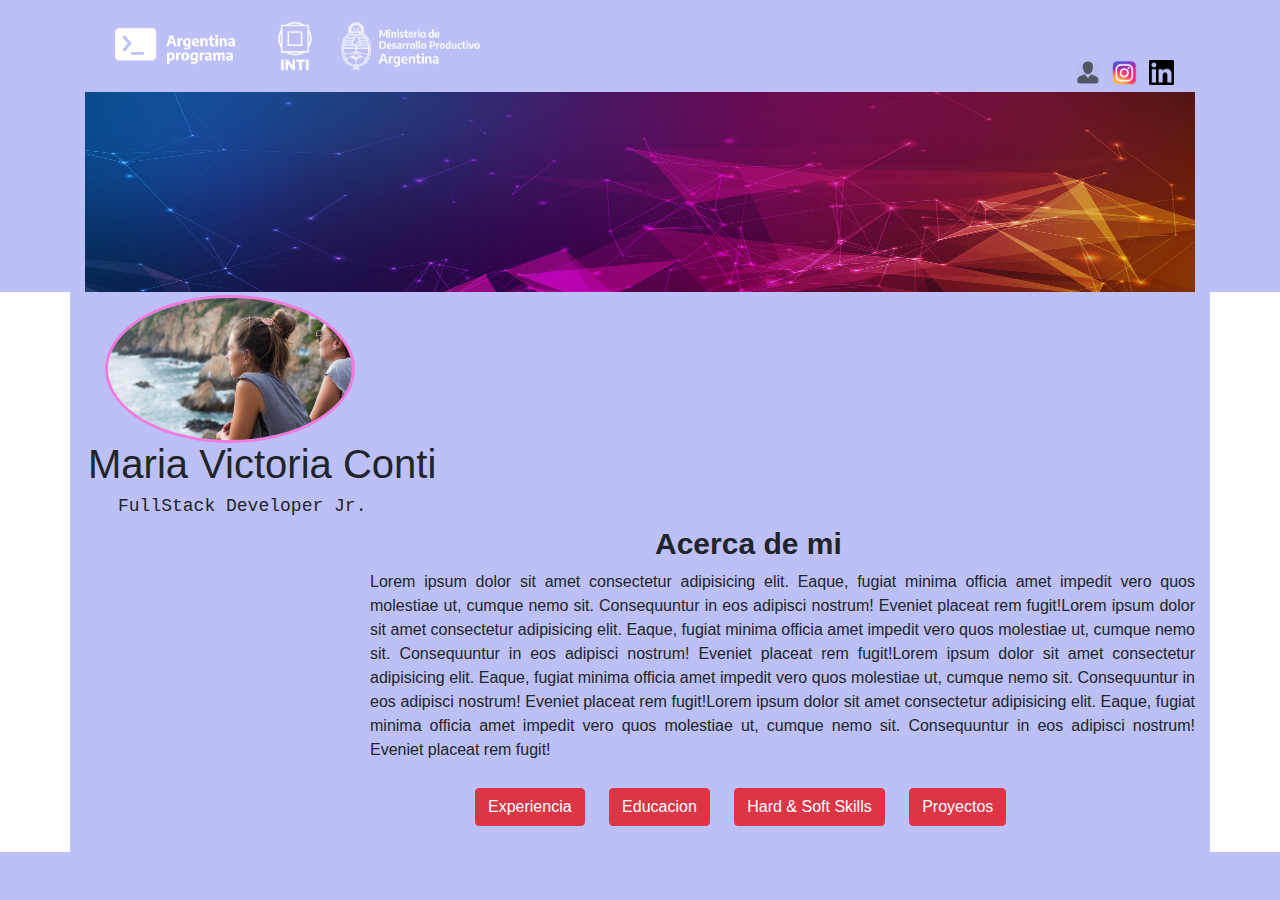
==== index.html @ 43889b13 "modifique CSS de foto de perfil" ====
<!DOCTYPE html>
<html lang="en">
<head>
    <meta charset="UTF-8">
    <meta http-equiv="X-UA-Compatible" content="IE=edge">
    <meta name="viewport" content="width=device-width, initial-scale=1.0">
    <title>Document</title>

    <!-- Links importados -->  
    <link rel="stylesheet" href="CSS/CSSstyle.css" rel="stylesheet">
    <link rel="stylesheet" href="https://cdn.jsdelivr.net/npm/bootstrap@4.6.1/dist/css/bootstrap.min.css">

</head>

<header>
<div class="container">
    <div class="col-12">
   
     <img src="imagenes/logo argprpgrama.png" alt="LogoArgPrograma" class="logo-1">

     <img src="imagenes/LogosInti.png" alt="Logo Inti" class="logo-2">
    
            <a href="https://www.linkedin.com/in/maria-victoria-conti-rrhh/"><img src="imagenes/logolinkedin.png" alt="Linkedin" class="imgLinkedin"></a></li>
             <a href="https://www.instagram.com/mariavictoriaconti/"><img src="imagenes/insta.png" alt="Intagram" class="imgInsta"></a></li>
             <a href="#"><img src="imagenes/login8.png" alt="Login" class="imgLogin"></a></li>
        
    </div>

    <div >
       <img class="img-banner" src="imagenes/banner2.png" alt="banner">
    </div>
</div>
</header>

<body>
<div class="container" > 
    
    <img class="img-perfil" src="imagenes/mifoto.jpg"  alt="foto personal">
    <h1>Maria Victoria Conti</h1>
    <h2 class="subtitulo">FullStack Developer Jr.</h2>
    

    <div class="row">  
        <div class="col-sm-6 col-xl-6"></div>
        <div class="col-sm-6 col-xl-6"><h2 class="items"><strong>Acerca de mi</strong></h2></div>
    </div>

    <div class="row"> 
        <div class="col-sm-4 col-xl-3"></div>
        <div class="col-sm-8 col-xl-9"><p>Lorem ipsum dolor sit amet consectetur adipisicing elit. Eaque, fugiat minima officia amet impedit vero quos molestiae ut, cumque nemo sit. Consequuntur in eos adipisci nostrum! Eveniet placeat rem fugit!Lorem ipsum dolor sit amet consectetur adipisicing elit. Eaque, fugiat minima officia amet impedit vero quos molestiae ut, cumque nemo sit. Consequuntur in eos adipisci nostrum! Eveniet placeat rem fugit!Lorem ipsum dolor sit amet consectetur adipisicing elit. Eaque, fugiat minima officia amet impedit vero quos molestiae ut, cumque nemo sit. Consequuntur in eos adipisci nostrum! Eveniet placeat rem fugit!Lorem ipsum dolor sit amet consectetur adipisicing elit. Eaque, fugiat minima officia amet impedit vero quos molestiae ut, cumque nemo sit. Consequuntur in eos adipisci nostrum! Eveniet placeat rem fugit!</p></div>
    </div>

    <div class="row">
        <div class="col-sm-4 col-xl-4"></div>   
        <ul class="col-sm-8 col-xl-8"  >
        <li><a href="#"><button type="button" class="btn btn-danger">Experiencia</button></a></li>
        <li><a href="#"><button type="button" class="btn btn-danger">Educacion</button></a></li>
        <li><a href="#"><button type="button" class="btn btn-danger">Hard & Soft Skills</button></a></li>
        <li><a href="#"><button type="button" class="btn btn-danger">Proyectos</button></a></li>
    </ul>
    </div>

</div>

</body>
</html>
---- CSS/CSSstyle.css ----
*{background-color: rgb(188, 192, 247);}



.logo-1 {max-width: 150px; padding: 0;}

.logo-2 {max-width: 250px; padding: 10px;}

.imgLinkedin, .imgInsta, .imgLogin{width: 25px;  }

header a{  float: right; padding: 60px 6px 5px 6px;}

.img-banner {width: 100%; height: 200px;  }

.img-perfil{width: 250px; border-style: solid; border-color: rgb(243, 122, 223); border-radius: 100%; position: relative; left: 20px; top: 3px}

h1 {font-family: Impact, Haettenschweiler, 'Arial Narrow Bold', sans-serif; font-size: 45px; margin: 5px 0px 0px 3px;}

.subtitulo {font-family: 'Courier New', monospace; font-size: 18px; padding-left: 33px; }



h2.items {font-size: 30px; font-family: 'Gill Sans', 'Gill Sans MT', Calibri, 'Trebuchet MS', sans-serif;}

p {font-family: 'Gill Sans', 'Gill Sans MT', Calibri, 'Trebuchet MS', sans-serif; font-size: medium; text-align: justify;}

.ul{ list-style-type: none; align-items: center; padding: 0px 5px 0px 30px; margin-bottom: 0px; margin-left: 40px; }

li{display: inline-block; padding: 10px; }
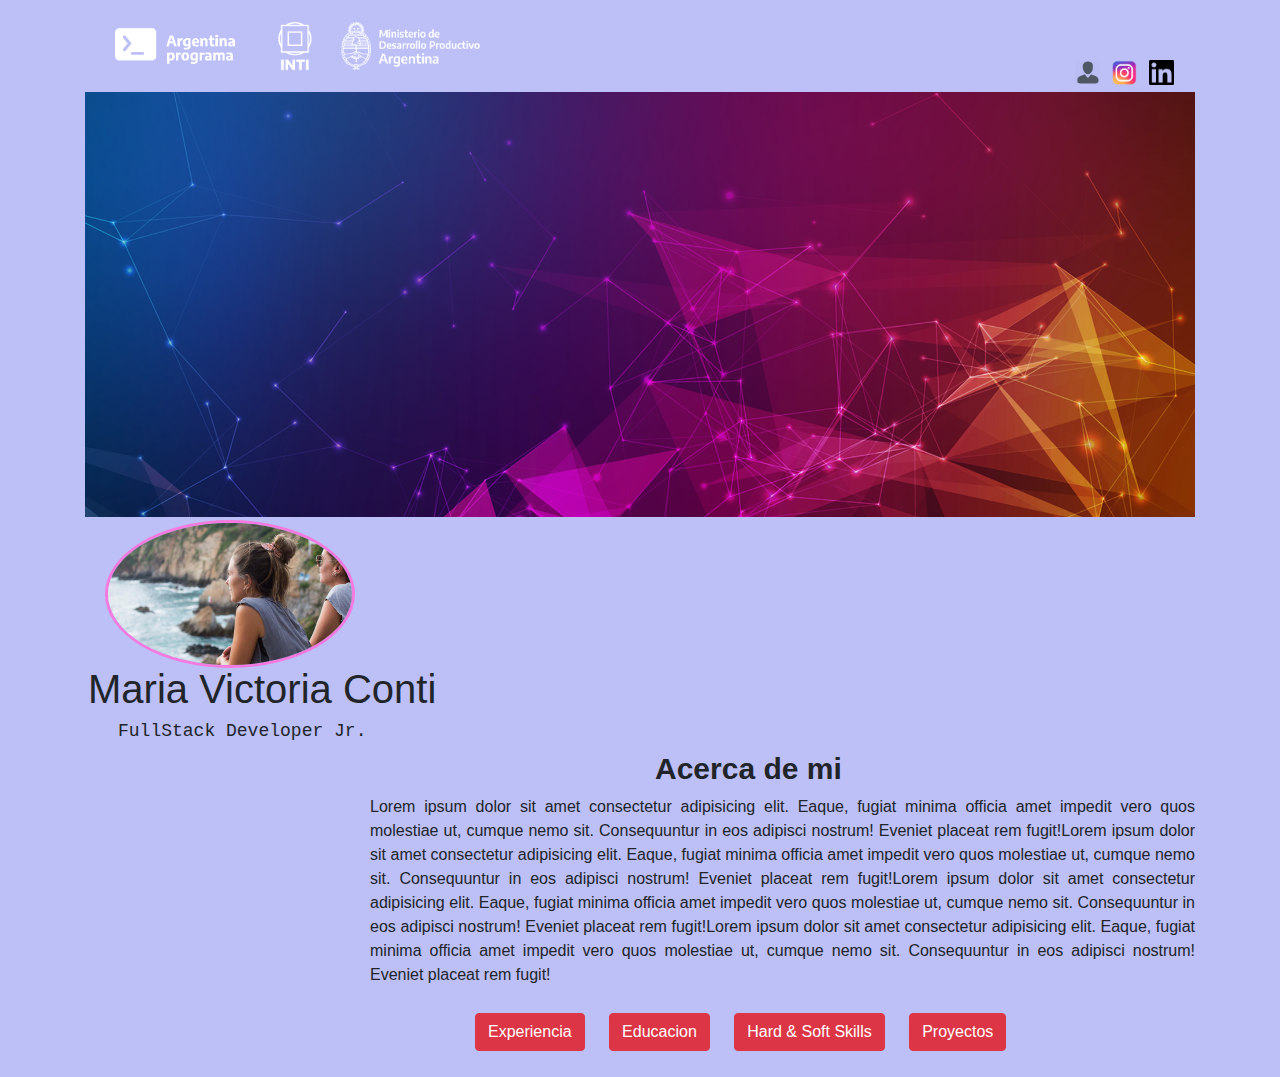
==== commit d446d377: "Modificando foto banner" ====
--- a/index.html
+++ b/index.html
@@ -32,8 +32,8 @@
 </div>
 </header>
 
-<body>
-<div class="container" > 
+<body style="background-color:rgb(188, 192, 247) ;">
+<div class="container"> 
     
     <img class="img-perfil" src="imagenes/mifoto.jpg"  alt="foto personal">
     <h1>Maria Victoria Conti</h1>
--- a/CSS/CSSstyle.css
+++ b/CSS/CSSstyle.css
@@ -10,15 +10,13 @@
 
 header a{  float: right; padding: 60px 6px 5px 6px;}
 
-.img-banner {width: 100%; height: 200px;  }
+.img-banner {height: 100%; width: 100%;  }
 
 .img-perfil{width: 250px; border-style: solid; border-color: rgb(243, 122, 223); border-radius: 100%; position: relative; left: 20px; top: 3px}
 
 h1 {font-family: Impact, Haettenschweiler, 'Arial Narrow Bold', sans-serif; font-size: 45px; margin: 5px 0px 0px 3px;}
 
 .subtitulo {font-family: 'Courier New', monospace; font-size: 18px; padding-left: 33px; }
-
-
 
 h2.items {font-size: 30px; font-family: 'Gill Sans', 'Gill Sans MT', Calibri, 'Trebuchet MS', sans-serif;}
 
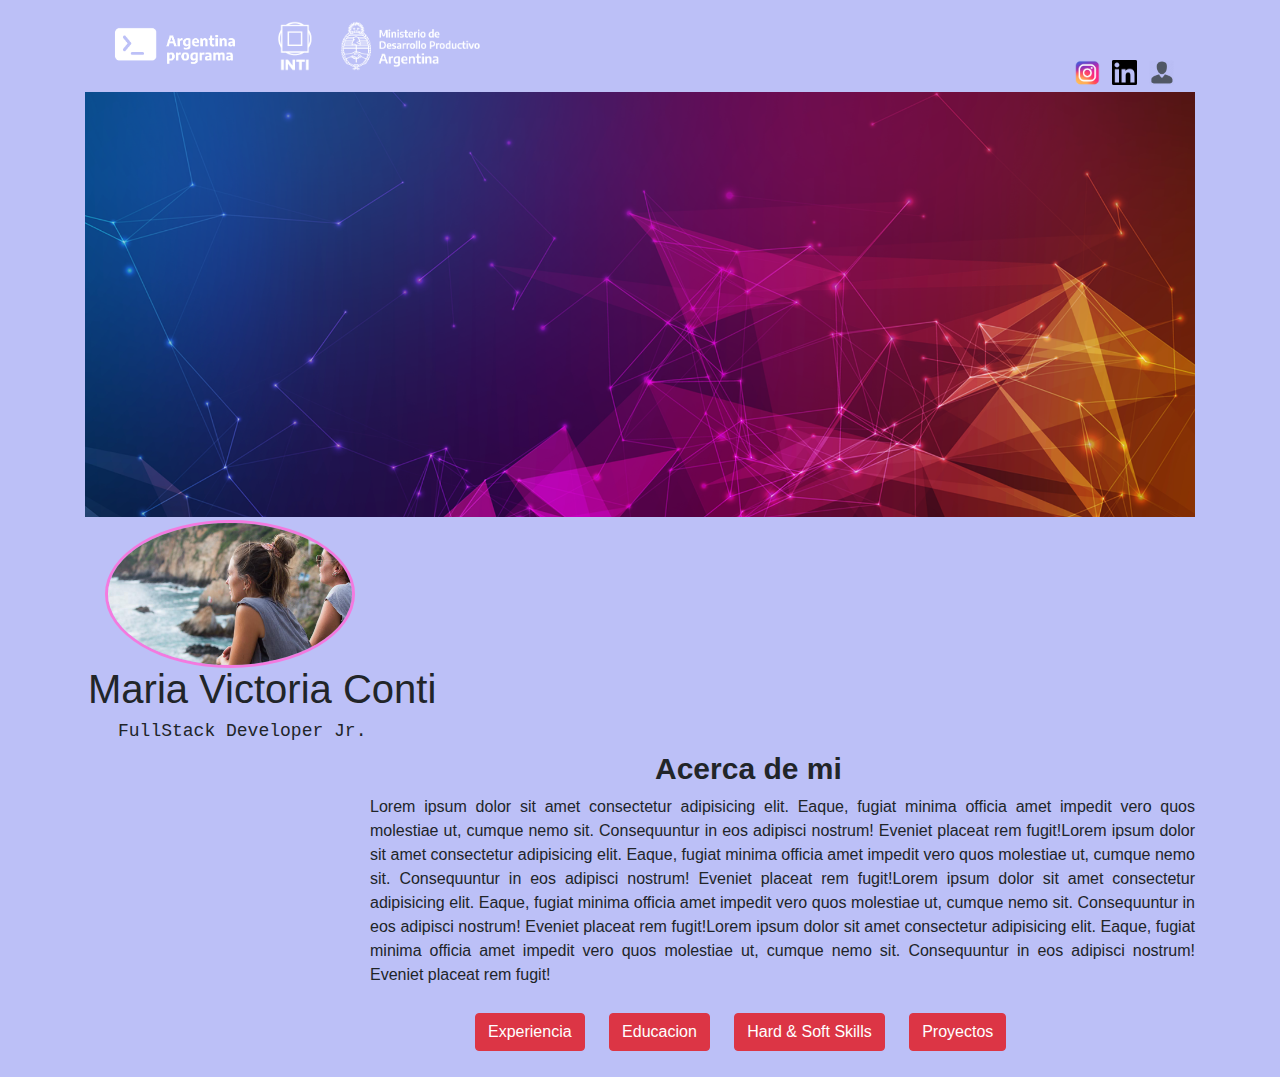
==== commit 4cd63707: "Modificando boton login" ====
--- a/index.html
+++ b/index.html
@@ -19,10 +19,10 @@
      <img src="imagenes/logo argprpgrama.png" alt="LogoArgPrograma" class="logo-1">
 
      <img src="imagenes/LogosInti.png" alt="Logo Inti" class="logo-2">
-    
+     <a href="#"><img src="imagenes/login8.png" alt="Login" class="imgLogin"></a></li>
             <a href="https://www.linkedin.com/in/maria-victoria-conti-rrhh/"><img src="imagenes/logolinkedin.png" alt="Linkedin" class="imgLinkedin"></a></li>
              <a href="https://www.instagram.com/mariavictoriaconti/"><img src="imagenes/insta.png" alt="Intagram" class="imgInsta"></a></li>
-             <a href="#"><img src="imagenes/login8.png" alt="Login" class="imgLogin"></a></li>
+             
         
     </div>
 
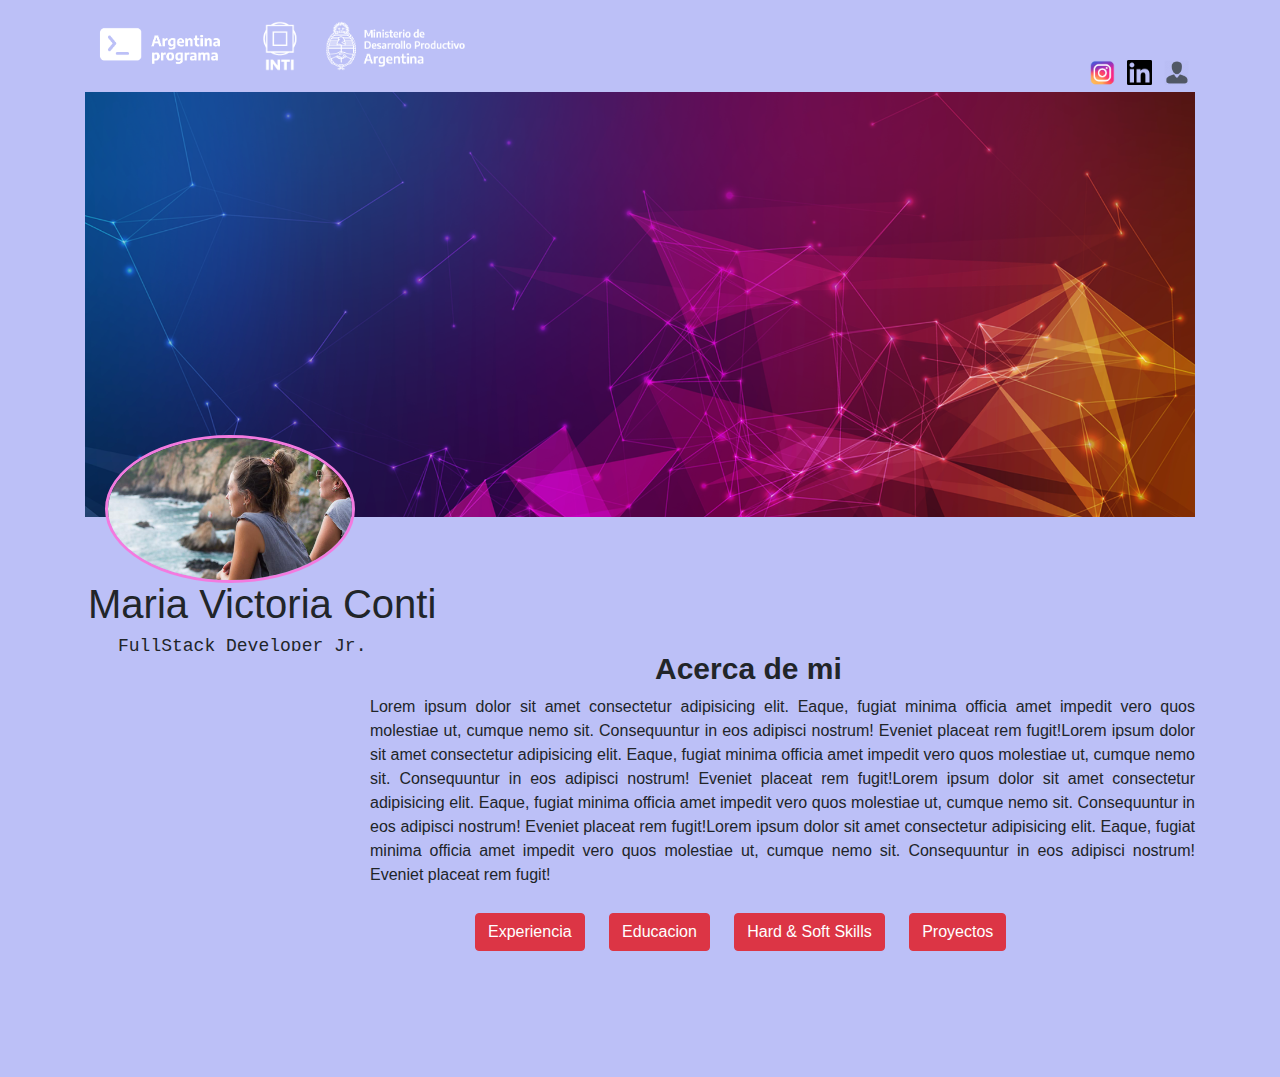
==== commit 4b4bb406: "Agregando algunos divs/comentarios y estilo a index.html" ====
--- a/index.html
+++ b/index.html
@@ -6,61 +6,70 @@
     <meta name="viewport" content="width=device-width, initial-scale=1.0">
     <title>Document</title>
 
-    <!-- Links importados -->  
+<!-- Links importados -->  
     <link rel="stylesheet" href="CSS/CSSstyle.css" rel="stylesheet">
     <link rel="stylesheet" href="https://cdn.jsdelivr.net/npm/bootstrap@4.6.1/dist/css/bootstrap.min.css">
+</head>
 
-</head>
 
 <header>
 <div class="container">
-    <div class="col-12">
-   
-     <img src="imagenes/logo argprpgrama.png" alt="LogoArgPrograma" class="logo-1">
-
-     <img src="imagenes/LogosInti.png" alt="Logo Inti" class="logo-2">
-     <a href="#"><img src="imagenes/login8.png" alt="Login" class="imgLogin"></a></li>
-            <a href="https://www.linkedin.com/in/maria-victoria-conti-rrhh/"><img src="imagenes/logolinkedin.png" alt="Linkedin" class="imgLinkedin"></a></li>
-             <a href="https://www.instagram.com/mariavictoriaconti/"><img src="imagenes/insta.png" alt="Intagram" class="imgInsta"></a></li>
-             
-        
+    <div class="row">
+<!-- Logos Argentina Programa -->
+        <div class="col-sm-8 col-xl-8">
+         <img src="imagenes/logo argprpgrama.png" alt="LogoArgPrograma" class="logo-1">
+         <img src="imagenes/LogosInti.png" alt="Logo Inti" class="logo-2">
+        </div>
+<!-- Botones Redes Sociales y Login -->
+        <div class="col-sm-4 col-xl-4">
+         <a href="#"><img src="imagenes/login8.png" alt="Login" class="imgLogin"></a></li>
+         <a href="https://www.linkedin.com/in/maria-victoria-conti-rrhh/"><img src="imagenes/logolinkedin.png" alt="Linkedin" class="imgLinkedin"></a></li>
+         <a href="https://www.instagram.com/mariavictoriaconti/"><img src="imagenes/insta.png" alt="Intagram" class="imgInsta"></a></li>
+        </div>
     </div>
 
+<!-- Banner -->
     <div >
-       <img class="img-banner" src="imagenes/banner2.png" alt="banner">
+         <img class="img-banner" src="imagenes/banner2.png" alt="banner">
     </div>
 </div>
 </header>
 
 <body style="background-color:rgb(188, 192, 247) ;">
 <div class="container"> 
-    
-    <img class="img-perfil" src="imagenes/mifoto.jpg"  alt="foto personal">
-    <h1>Maria Victoria Conti</h1>
-    <h2 class="subtitulo">FullStack Developer Jr.</h2>
-    
-
-    <div class="row">  
-        <div class="col-sm-6 col-xl-6"></div>
-        <div class="col-sm-6 col-xl-6"><h2 class="items"><strong>Acerca de mi</strong></h2></div>
+<!-- Bloque Foto Perfil - Nombre - Subtitulo-->
+    <div class="bloque-profile">
+         <img class="img-perfil" src="imagenes/mifoto.jpg"  alt="foto personal">
+         <h1>Maria Victoria Conti</h1>
+         <h2 class="subtitulo">FullStack Developer Jr.</h2>
     </div>
 
-    <div class="row"> 
-        <div class="col-sm-4 col-xl-3"></div>
-        <div class="col-sm-8 col-xl-9"><p>Lorem ipsum dolor sit amet consectetur adipisicing elit. Eaque, fugiat minima officia amet impedit vero quos molestiae ut, cumque nemo sit. Consequuntur in eos adipisci nostrum! Eveniet placeat rem fugit!Lorem ipsum dolor sit amet consectetur adipisicing elit. Eaque, fugiat minima officia amet impedit vero quos molestiae ut, cumque nemo sit. Consequuntur in eos adipisci nostrum! Eveniet placeat rem fugit!Lorem ipsum dolor sit amet consectetur adipisicing elit. Eaque, fugiat minima officia amet impedit vero quos molestiae ut, cumque nemo sit. Consequuntur in eos adipisci nostrum! Eveniet placeat rem fugit!Lorem ipsum dolor sit amet consectetur adipisicing elit. Eaque, fugiat minima officia amet impedit vero quos molestiae ut, cumque nemo sit. Consequuntur in eos adipisci nostrum! Eveniet placeat rem fugit!</p></div>
+  <div class="bloque-acercaDeMi">
+<!-- Div Acerca de mi -->
+    <div class="row">  
+         <div class="col-sm-6 col-xl-6"></div>
+         <div class="col-sm-6 col-xl-6"><h2 class="items"><strong>Acerca de mi</strong></h2></div>
     </div>
 
+<!-- Div Texto Acerca de mi.. -->
+    <div class="row"> 
+         <div class="col-sm-4 col-xl-3"></div>
+         <div class="col-sm-8 col-xl-9"><p>Lorem ipsum dolor sit amet consectetur adipisicing elit. Eaque, fugiat minima officia amet impedit vero quos molestiae ut, cumque nemo sit. Consequuntur in eos adipisci nostrum! Eveniet placeat rem fugit!Lorem ipsum dolor sit amet consectetur adipisicing elit. Eaque, fugiat minima officia amet impedit vero quos molestiae ut, cumque nemo sit. Consequuntur in eos adipisci nostrum! Eveniet placeat rem fugit!Lorem ipsum dolor sit amet consectetur adipisicing elit. Eaque, fugiat minima officia amet impedit vero quos molestiae ut, cumque nemo sit. Consequuntur in eos adipisci nostrum! Eveniet placeat rem fugit!Lorem ipsum dolor sit amet consectetur adipisicing elit. Eaque, fugiat minima officia amet impedit vero quos molestiae ut, cumque nemo sit. Consequuntur in eos adipisci nostrum! Eveniet placeat rem fugit!</p></div>
+    </div>
+
+<!-- Botones del final - otras secciones del portfolio -->    
+    <nav> 
     <div class="row">
         <div class="col-sm-4 col-xl-4"></div>   
         <ul class="col-sm-8 col-xl-8"  >
-        <li><a href="#"><button type="button" class="btn btn-danger">Experiencia</button></a></li>
-        <li><a href="#"><button type="button" class="btn btn-danger">Educacion</button></a></li>
-        <li><a href="#"><button type="button" class="btn btn-danger">Hard & Soft Skills</button></a></li>
-        <li><a href="#"><button type="button" class="btn btn-danger">Proyectos</button></a></li>
-    </ul>
+             <li><a href="Experiencia.html"><button type="button" class="btn btn-danger">Experiencia</button></a></li>
+             <li><a href="Educacion.html"><button type="button" class="btn btn-danger">Educacion</button></a></li>
+             <li><a href="Habilidades.html"><button type="button" class="btn btn-danger">Hard & Soft Skills</button></a></li>
+             <li><a href="Proyectos.html"><button type="button" class="btn btn-danger">Proyectos</button></a></li>
+        </ul>
     </div>
-
+    </nav>
+  </div>
 </div>
-
 </body>
 </html>--- a/CSS/CSSstyle.css
+++ b/CSS/CSSstyle.css
@@ -1,4 +1,4 @@
-*{background-color: rgb(188, 192, 247);}
+*{background-color: rgb(188, 192, 247); margin: 0px; padding: 0px;}
 
 
 
@@ -6,17 +6,21 @@
 
 .logo-2 {max-width: 250px; padding: 10px;}
 
-.imgLinkedin, .imgInsta, .imgLogin{width: 25px;  }
+.imgLinkedin, .imgInsta, .imgLogin{width: 25px;}
 
 header a{  float: right; padding: 60px 6px 5px 6px;}
 
-.img-banner {height: 100%; width: 100%;  }
+.img-banner {height: 100%; width: 100%;}
+
+.bloque-profile {position: relative;top:-85px; background: none;}
 
 .img-perfil{width: 250px; border-style: solid; border-color: rgb(243, 122, 223); border-radius: 100%; position: relative; left: 20px; top: 3px}
 
-h1 {font-family: Impact, Haettenschweiler, 'Arial Narrow Bold', sans-serif; font-size: 45px; margin: 5px 0px 0px 3px;}
+h1 {font-family: Impact, Haettenschweiler, 'Arial Narrow Bold', sans-serif; font-size: 45px; margin: 5px 0px 0px 3px; background: none;}
 
 .subtitulo {font-family: 'Courier New', monospace; font-size: 18px; padding-left: 33px; }
+
+.bloque-acercaDeMi {position: relative; top:-100px; }
 
 h2.items {font-size: 30px; font-family: 'Gill Sans', 'Gill Sans MT', Calibri, 'Trebuchet MS', sans-serif;}
 
@@ -24,4 +28,20 @@
 
 .ul{ list-style-type: none; align-items: center; padding: 0px 5px 0px 30px; margin-bottom: 0px; margin-left: 40px; }
 
-li{display: inline-block; padding: 10px; }+li{display: inline-block; padding: 10px; }
+
+.titulo1 {font-family: Verdana, Geneva, Tahoma, sans-serif; position: relative; top: -100px; left: 20px; background: none; color: rgb(255, 255, 255);}
+
+.logo-atelier {height: 112px; margin-left: 65px; margin-top: 0px; }
+
+.logo-nja {height: 80px; margin-left: 50px;}
+
+.logo-zantina{height: 100px; margin-left:50px;}
+
+.logo-unc {height: 140px;  }
+
+.logo-ArgProg {height: 125px;}
+
+.logo-educIT{ height: 130px; margin-left:40px}
+
+.exp-1, .edu-1 { font-size: 25px; }
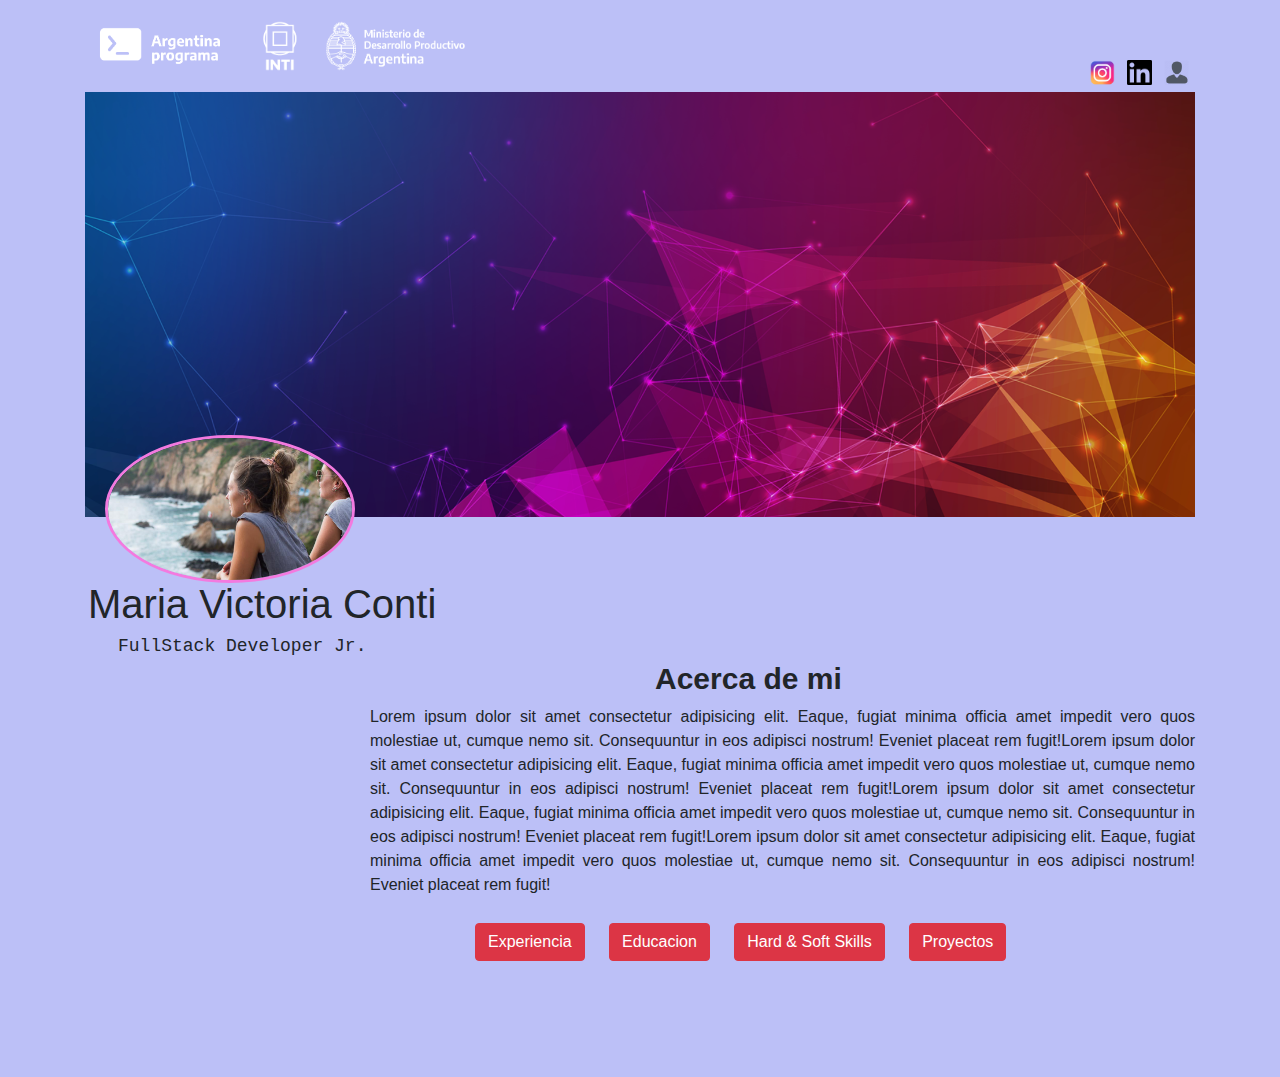
==== commit abf5bb52: "haciendo pruebas en html, css y agregando img" ====
--- a/index.html
+++ b/index.html
@@ -1,75 +1,100 @@
 <!DOCTYPE html>
 <html lang="en">
+
 <head>
     <meta charset="UTF-8">
     <meta http-equiv="X-UA-Compatible" content="IE=edge">
     <meta name="viewport" content="width=device-width, initial-scale=1.0">
     <title>Document</title>
 
-<!-- Links importados -->  
+    <!-- Links importados -->
     <link rel="stylesheet" href="CSS/CSSstyle.css" rel="stylesheet">
     <link rel="stylesheet" href="https://cdn.jsdelivr.net/npm/bootstrap@4.6.1/dist/css/bootstrap.min.css">
 </head>
 
 
 <header>
-<div class="container">
-    <div class="row">
-<!-- Logos Argentina Programa -->
-        <div class="col-sm-8 col-xl-8">
-         <img src="imagenes/logo argprpgrama.png" alt="LogoArgPrograma" class="logo-1">
-         <img src="imagenes/LogosInti.png" alt="Logo Inti" class="logo-2">
+
+    <div class="container">
+        <div class="row">
+            <!-- Logos Argentina Programa -->
+            <div class="col-sm-8 col-xl-8">
+                <img src="imagenes/logo argprpgrama.png" alt="LogoArgPrograma" class="logo-1">
+                <img src="imagenes/LogosInti.png" alt="Logo Inti" class="logo-2">
+            </div>
+            <!-- Botones Redes Sociales y Login -->
+            <div class="col-sm-4 col-xl-4">
+                <a href="#"><img src="imagenes/login8.png" alt="Login" class="imgLogin"></a>
+                <a href="https://www.linkedin.com/in/maria-victoria-conti-rrhh/"><img src="imagenes/logolinkedin.png"
+                        alt="Linkedin" class="imgLinkedin"></a>
+                <a href="https://www.instagram.com/mariavictoriaconti/"><img src="imagenes/insta.png" alt="Intagram"
+                        class="imgInsta"></a>
+
+            </div>
+
+
+
         </div>
-<!-- Botones Redes Sociales y Login -->
-        <div class="col-sm-4 col-xl-4">
-         <a href="#"><img src="imagenes/login8.png" alt="Login" class="imgLogin"></a></li>
-         <a href="https://www.linkedin.com/in/maria-victoria-conti-rrhh/"><img src="imagenes/logolinkedin.png" alt="Linkedin" class="imgLinkedin"></a></li>
-         <a href="https://www.instagram.com/mariavictoriaconti/"><img src="imagenes/insta.png" alt="Intagram" class="imgInsta"></a></li>
+
+        <!-- Banner -->
+        <div>
+            <img class="img-banner" src="imagenes/banner2.png" alt="banner">
         </div>
     </div>
-
-<!-- Banner -->
-    <div >
-         <img class="img-banner" src="imagenes/banner2.png" alt="banner">
-    </div>
-</div>
 </header>
 
 <body style="background-color:rgb(188, 192, 247) ;">
-<div class="container"> 
-<!-- Bloque Foto Perfil - Nombre - Subtitulo-->
-    <div class="bloque-profile">
-         <img class="img-perfil" src="imagenes/mifoto.jpg"  alt="foto personal">
-         <h1>Maria Victoria Conti</h1>
-         <h2 class="subtitulo">FullStack Developer Jr.</h2>
+    <div class="container">
+        <!-- Bloque Foto Perfil - Nombre - Subtitulo-->
+        <div class="bloque-profile">
+            <img class="img-perfil" src="imagenes/mifoto.jpg" alt="foto personal">
+            <h1>Maria Victoria Conti</h1>
+            <h2 class="subtitulo">FullStack Developer Jr.</h2>
+        </div>
+
+        <div class="bloque-acercaDeMi">
+            <!-- Div Acerca de mi -->
+            <div class="row">
+                <div class="col-sm-6 col-xl-6"></div>
+                <div class="col-sm-6 col-xl-6">
+                    <h2 class="items"><strong>Acerca de mi</strong></h2>
+                </div>
+            </div>
+
+            <!-- Div Texto Acerca de mi.. -->
+            <div class="row">
+                <div class="col-sm-4 col-xl-3"></div>
+                <div class="col-sm-8 col-xl-9">
+                    <p>Lorem ipsum dolor sit amet consectetur adipisicing elit. Eaque, fugiat minima officia amet
+                        impedit vero quos molestiae ut, cumque nemo sit. Consequuntur in eos adipisci nostrum! Eveniet
+                        placeat rem fugit!Lorem ipsum dolor sit amet consectetur adipisicing elit. Eaque, fugiat minima
+                        officia amet impedit vero quos molestiae ut, cumque nemo sit. Consequuntur in eos adipisci
+                        nostrum! Eveniet placeat rem fugit!Lorem ipsum dolor sit amet consectetur adipisicing elit.
+                        Eaque, fugiat minima officia amet impedit vero quos molestiae ut, cumque nemo sit. Consequuntur
+                        in eos adipisci nostrum! Eveniet placeat rem fugit!Lorem ipsum dolor sit amet consectetur
+                        adipisicing elit. Eaque, fugiat minima officia amet impedit vero quos molestiae ut, cumque nemo
+                        sit. Consequuntur in eos adipisci nostrum! Eveniet placeat rem fugit!</p>
+                </div>
+            </div>
+
+            <!-- Botones del final - otras secciones del portfolio -->
+            <nav>
+                <div class="row">
+                    <div class="col-sm-4 col-xl-4"></div>
+                    <ul class="col-sm-8 col-xl-8">
+                        <li><a href="Experiencia.html"><button type="button"
+                                    class="btn btn-danger">Experiencia</button></a></li>
+                        <li><a href="Educacion.html"><button type="button" class="btn btn-danger">Educacion</button></a>
+                        </li>
+                        <li><a href="Habilidades.html"><button type="button" class="btn btn-danger">Hard & Soft
+                                    Skills</button></a></li>
+                        <li><a href="Proyectos.html"><button type="button" class="btn btn-danger">Proyectos</button></a>
+                        </li>
+                    </ul>
+                </div>
+            </nav>
+        </div>
     </div>
+</body>
 
-  <div class="bloque-acercaDeMi">
-<!-- Div Acerca de mi -->
-    <div class="row">  
-         <div class="col-sm-6 col-xl-6"></div>
-         <div class="col-sm-6 col-xl-6"><h2 class="items"><strong>Acerca de mi</strong></h2></div>
-    </div>
-
-<!-- Div Texto Acerca de mi.. -->
-    <div class="row"> 
-         <div class="col-sm-4 col-xl-3"></div>
-         <div class="col-sm-8 col-xl-9"><p>Lorem ipsum dolor sit amet consectetur adipisicing elit. Eaque, fugiat minima officia amet impedit vero quos molestiae ut, cumque nemo sit. Consequuntur in eos adipisci nostrum! Eveniet placeat rem fugit!Lorem ipsum dolor sit amet consectetur adipisicing elit. Eaque, fugiat minima officia amet impedit vero quos molestiae ut, cumque nemo sit. Consequuntur in eos adipisci nostrum! Eveniet placeat rem fugit!Lorem ipsum dolor sit amet consectetur adipisicing elit. Eaque, fugiat minima officia amet impedit vero quos molestiae ut, cumque nemo sit. Consequuntur in eos adipisci nostrum! Eveniet placeat rem fugit!Lorem ipsum dolor sit amet consectetur adipisicing elit. Eaque, fugiat minima officia amet impedit vero quos molestiae ut, cumque nemo sit. Consequuntur in eos adipisci nostrum! Eveniet placeat rem fugit!</p></div>
-    </div>
-
-<!-- Botones del final - otras secciones del portfolio -->    
-    <nav> 
-    <div class="row">
-        <div class="col-sm-4 col-xl-4"></div>   
-        <ul class="col-sm-8 col-xl-8"  >
-             <li><a href="Experiencia.html"><button type="button" class="btn btn-danger">Experiencia</button></a></li>
-             <li><a href="Educacion.html"><button type="button" class="btn btn-danger">Educacion</button></a></li>
-             <li><a href="Habilidades.html"><button type="button" class="btn btn-danger">Hard & Soft Skills</button></a></li>
-             <li><a href="Proyectos.html"><button type="button" class="btn btn-danger">Proyectos</button></a></li>
-        </ul>
-    </div>
-    </nav>
-  </div>
-</div>
-</body>
 </html>--- a/CSS/CSSstyle.css
+++ b/CSS/CSSstyle.css
@@ -1,47 +1,141 @@
-*{background-color: rgb(188, 192, 247); margin: 0px; padding: 0px;}
+* {
+    background-color: rgb(188, 192, 247);
+    margin: 0px;
+    padding: 0px;
+}
 
 
+.logo-1 {
+    max-width: 150px;
+    padding: 0;
+}
 
-.logo-1 {max-width: 150px; padding: 0;}
+.logo-2 {
+    max-width: 250px;
+    padding: 10px;
+}
 
-.logo-2 {max-width: 250px; padding: 10px;}
+.imgLinkedin,
+.imgInsta,
+.imgLogin {
+    width: 25px;
+}
 
-.imgLinkedin, .imgInsta, .imgLogin{width: 25px;}
+button {
+    border: none;
+    padding: 3px;
+    margin: 0px;
+}
 
-header a{  float: right; padding: 60px 6px 5px 6px;}
+header a {
+    float: right;
+    padding: 60px 6px 5px 6px;
+}
 
-.img-banner {height: 100%; width: 100%;}
+.img-banner {
+    height: 100%;
+    width: 100%;
+}
 
-.bloque-profile {position: relative;top:-85px; background: none;}
+.bloque-profile {
+    position: relative;
+    top: -85px;
+    background: none;
+}
 
-.img-perfil{width: 250px; border-style: solid; border-color: rgb(243, 122, 223); border-radius: 100%; position: relative; left: 20px; top: 3px}
+.img-perfil {
+    width: 250px;
+    border-style: solid;
+    border-color: rgb(243, 122, 223);
+    border-radius: 100%;
+    position: relative;
+    left: 20px;
+    top: 3px
+}
 
-h1 {font-family: Impact, Haettenschweiler, 'Arial Narrow Bold', sans-serif; font-size: 45px; margin: 5px 0px 0px 3px; background: none;}
+h1 {
+    font-family: Impact, Haettenschweiler, 'Arial Narrow Bold', sans-serif;
+    font-size: 45px;
+    margin: 5px 0px 0px 3px;
+    background: none;
+}
 
-.subtitulo {font-family: 'Courier New', monospace; font-size: 18px; padding-left: 33px; }
+.subtitulo {
+    font-family: 'Courier New', monospace;
+    font-size: 18px;
+    padding-left: 33px;
+}
 
-.bloque-acercaDeMi {position: relative; top:-100px; }
+.bloque-acercaDeMi {
+    position: relative;
+    top: -90px;
+}
 
-h2.items {font-size: 30px; font-family: 'Gill Sans', 'Gill Sans MT', Calibri, 'Trebuchet MS', sans-serif;}
+h2.items {
+    font-size: 30px;
+    font-family: 'Gill Sans', 'Gill Sans MT', Calibri, 'Trebuchet MS', sans-serif;
+}
 
-p {font-family: 'Gill Sans', 'Gill Sans MT', Calibri, 'Trebuchet MS', sans-serif; font-size: medium; text-align: justify;}
+p {
+    font-family: 'Gill Sans', 'Gill Sans MT', Calibri, 'Trebuchet MS', sans-serif;
+    font-size: medium;
+    text-align: justify;
+}
 
-.ul{ list-style-type: none; align-items: center; padding: 0px 5px 0px 30px; margin-bottom: 0px; margin-left: 40px; }
+.ul {
+    list-style-type: none;
+    align-items: center;
+    padding: 0px 5px 0px 30px;
+    margin-bottom: 0px;
+    margin-left: 40px;
+}
 
-li{display: inline-block; padding: 10px; }
+li {
+    display: inline-block;
+    padding: 10px;
+}
 
-.titulo1 {font-family: Verdana, Geneva, Tahoma, sans-serif; position: relative; top: -100px; left: 20px; background: none; color: rgb(255, 255, 255);}
+.titulo1 {
+    font-family: Verdana, Geneva, Tahoma, sans-serif;
+    position: relative;
+    top: -100px;
+    left: 20px;
+    background: none;
+    color: rgb(255, 255, 255);
+}
 
-.logo-atelier {height: 112px; margin-left: 65px; margin-top: 0px; }
+.logo-atelier {
+    height: 112px;
+    margin-left: 65px;
+    margin-top: 0px;
+}
 
-.logo-nja {height: 80px; margin-left: 50px;}
+.logo-nja {
+    height: 80px;
+    margin-left: 50px;
+}
 
-.logo-zantina{height: 100px; margin-left:50px;}
+.logo-zantina {
+    height: 100px;
+    margin-left: 50px;
+}
 
-.logo-unc {height: 140px;  }
+.logo-unc {
+    height: 140px;
+}
 
-.logo-ArgProg {height: 125px;}
+.logo-ArgProg {
+    height: 125px;
+}
 
-.logo-educIT{ height: 130px; margin-left:40px}
+.logo-educIT {
+    height: 130px;
+    margin-left: 40px
+}
 
-.exp-1, .edu-1 { font-size: 25px; }
+.exp-1,
+.edu-1 {
+    font-size: 25px;
+}
+
+.card {}